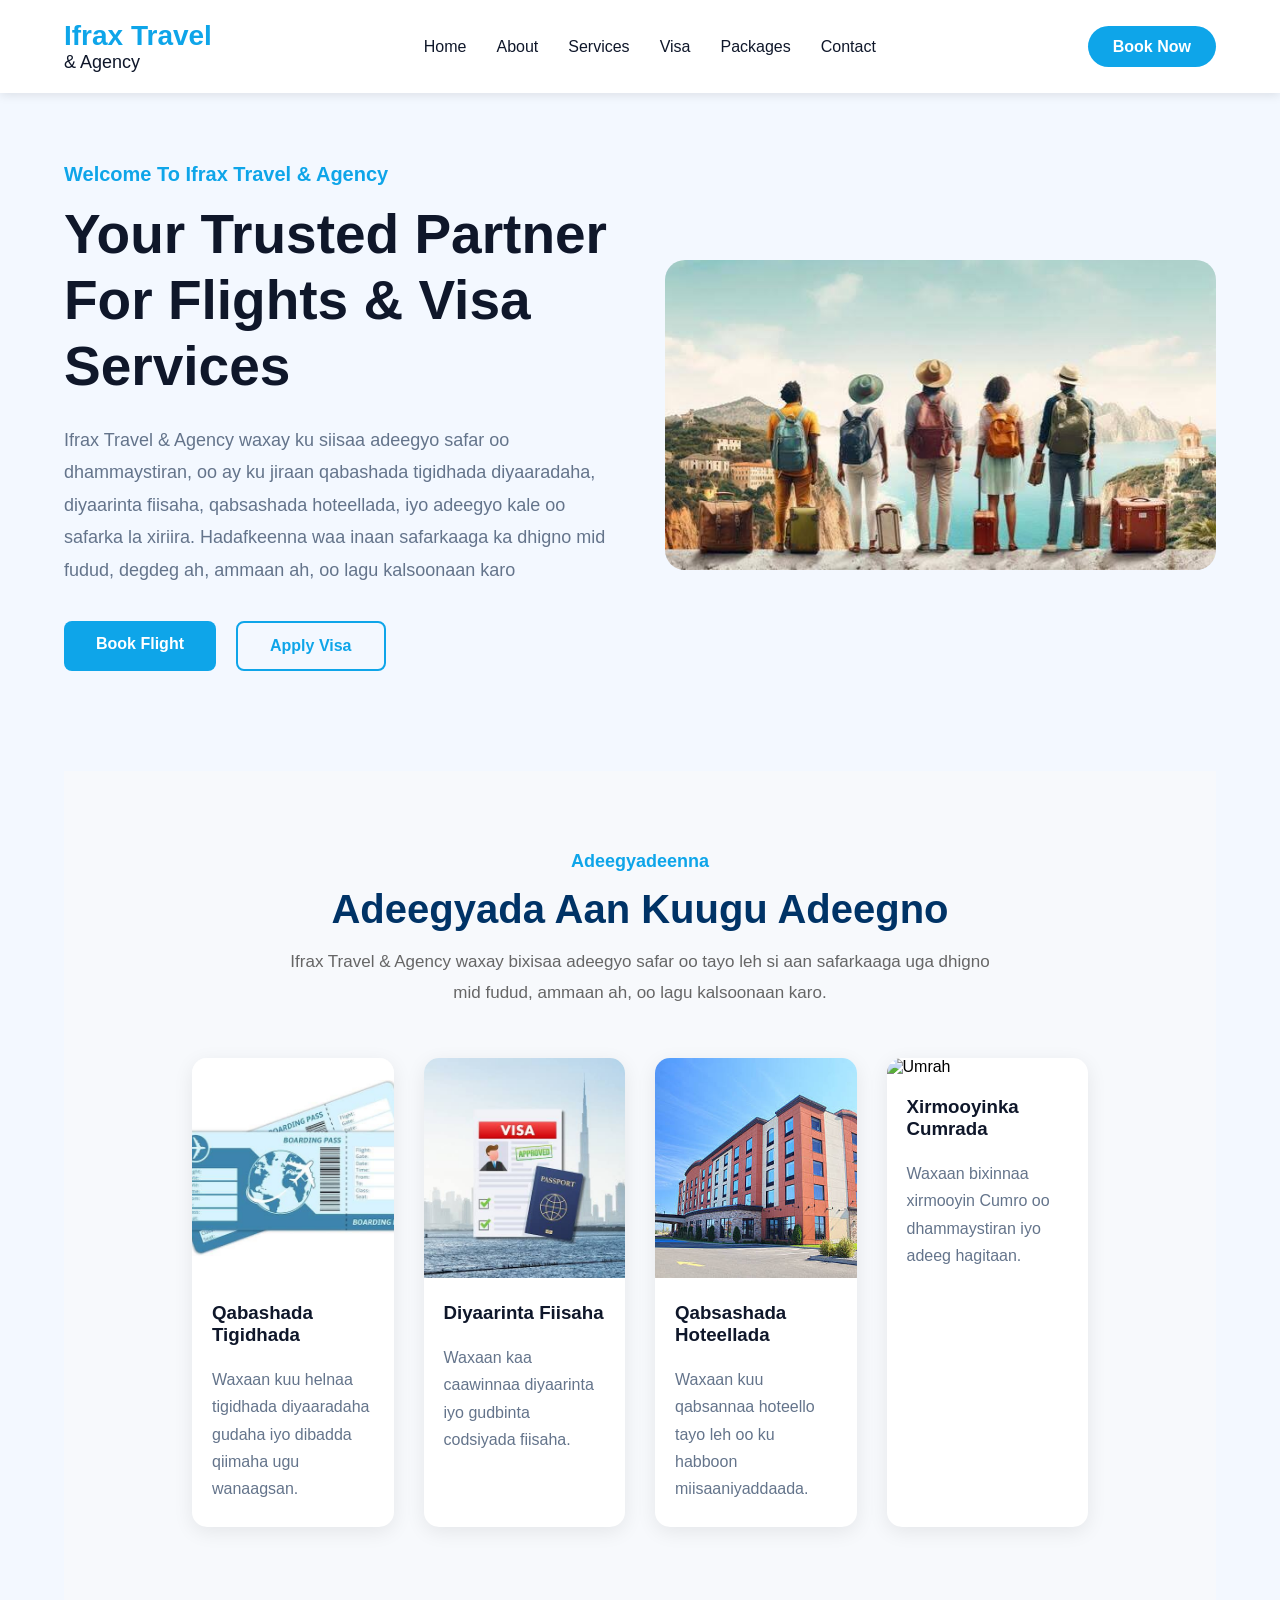
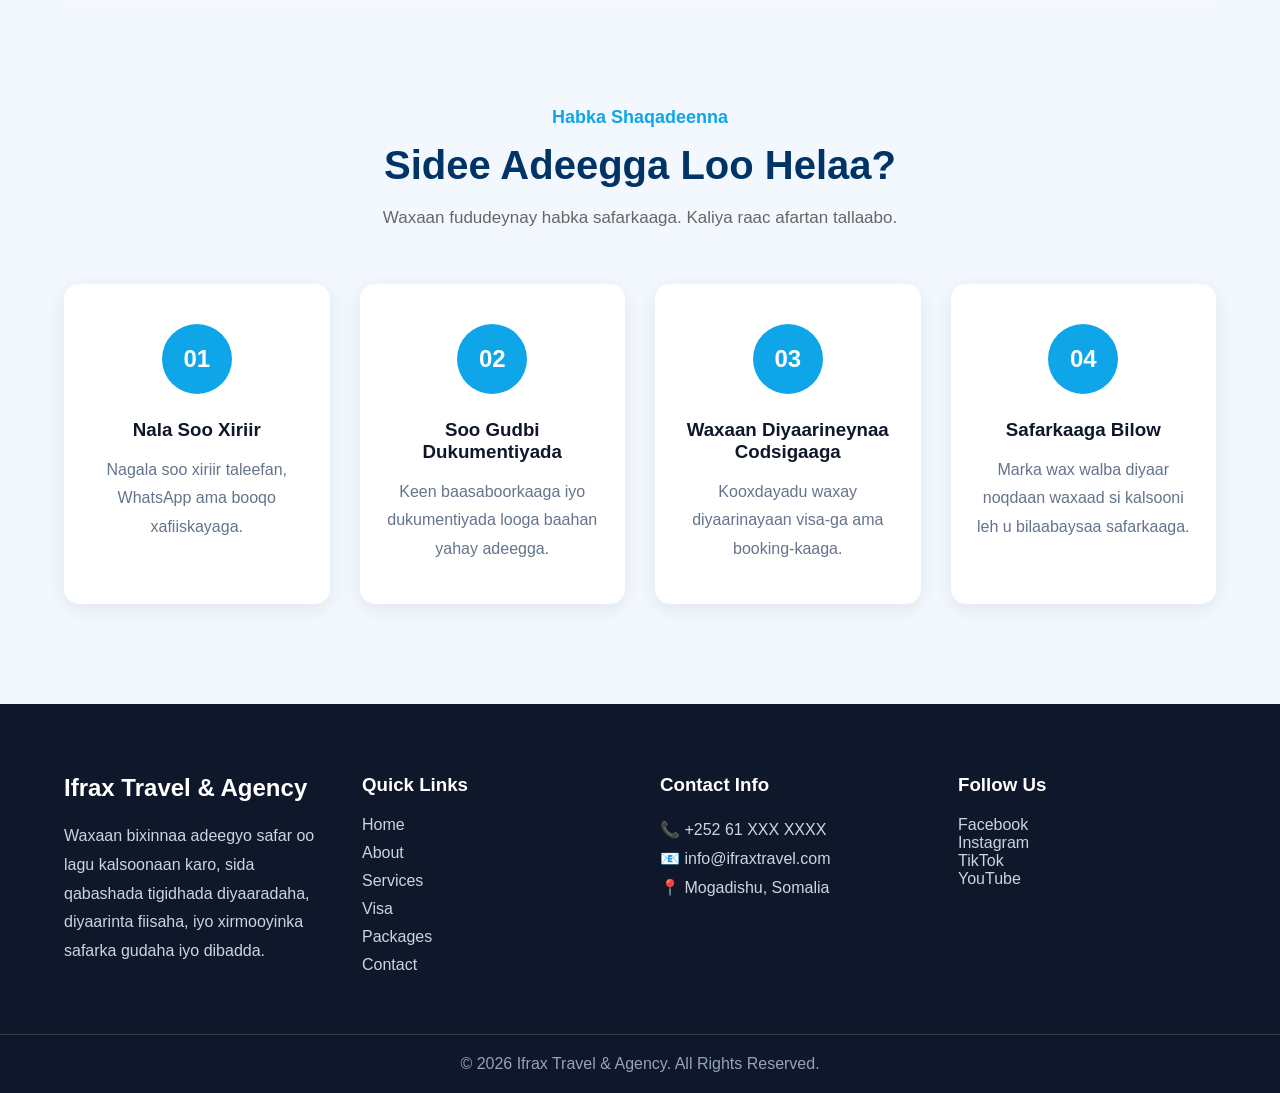
==== index.html @ fdf084fd "waxan ku so daray prjactgaan inaad u ssameysid macamikagag xasiisis asiga u tagayo oo gamil kiisa ug" ====
<!DOCTYPE html>
<html lang="en">

<head>

    <!-- Character Encoding -->
    <meta charset="UTF-8">

    <!-- Responsive Design -->
    <meta name="viewport" content="width=device-width, initial-scale=1.0">

    <!-- Website Title -->
    <title>Ifrax Travel & Agency</title>

    <!-- CSS File -->
    <link rel="stylesheet" href="css/style.css">

</head>

<body>

    <!-- Main Header Start -->
    <header class="main-header">

        <div class="container">

            <!-- Logo -->
            <div class="logo">
                <h1>Ifrax Travel</h1>
                <span>& Agency</span>
            </div>


            <!-- Navigation Menu -->
            <nav class="navbar">

                <ul>
                    <li><a href="index.html">Home</a></li>
                    <li><a href="about.html">About</a></li>
                    <li><a href="Services.html">Services</a></li>
                    <li><a href="Visa.html">Visa</a></li>
                    <li><a href="Packages.html">Packages</a></li>
                    <li><a href="Contact.html">Contact</a></li>
                </ul>

            </nav>


            <!-- Button -->
            <div class="header-btn">
                <a href="foom.html">Book Now</a>
            </div>


        </div>

    </header>
    <!-- Main Header End -->
     <!-- ================= HERO SECTION START ================= -->

<section class="hero">

    <div class="hero-content">

        <h4>Welcome To Ifrax Travel & Agency</h4>

        <h1>
            Your Trusted Partner <br>
            For Flights & Visa Services
        </h1>

        <p>
            Ifrax Travel & Agency waxay ku siisaa adeegyo safar oo dhammaystiran, oo ay ku jiraan qabashada tigidhada 
            diyaaradaha, diyaarinta fiisaha, qabsashada hoteellada, iyo adeegyo kale oo safarka la xiriira. 
            Hadafkeenna waa inaan safarkaaga ka dhigno mid fudud, degdeg ah, ammaan ah, oo lagu kalsoonaan karo
        </p>

        <div class="hero-buttons">

            <a href="Book Flight.html" class="btn-primary">Book Flight</a>

            <a href="ApplyVisa.html" class="btn-secondary">Apply Visa</a>

        </div>

    </div>


    <div class="hero-image">

        <img src="sawiro/images.jpg" alt="Travel Hero">

    </div>

</section>

<!-- ================= HERO SECTION END ================= -->
 <!-- ================= OUR SERVICES START ================= -->

<section class="services">

    <div class="section-title">

        <h5>Adeegyadeenna</h5>

        <h2>Adeegyada Aan Kuugu Adeegno</h2>

        <p>
            Ifrax Travel & Agency waxay bixisaa adeegyo safar oo tayo leh si aan
            safarkaaga uga dhigno mid fudud, ammaan ah, oo lagu kalsoonaan karo.
        </p>

    </div>

    <div class="service-container">

        <div class="service-card">

            <img src="sawiro/tiket.jpg" alt="Flight Booking">

            <h3>Qabashada Tigidhada</h3>

            <p>
                Waxaan kuu helnaa tigidhada diyaaradaha gudaha iyo dibadda
                qiimaha ugu wanaagsan.
            </p>

        </div>


        <div class="service-card">

            <img src="sawiro/visa.jpg" alt="Visa">

            <h3>Diyaarinta Fiisaha</h3>

            <p>
                Waxaan kaa caawinnaa diyaarinta iyo gudbinta codsiyada fiisaha.
            </p>

        </div>


        <div class="service-card">

            <img src="sawiro/hotel.jpg" alt="Hotel">

            <h3>Qabsashada Hoteellada</h3>

            <p>
                Waxaan kuu qabsannaa hoteello tayo leh oo ku habboon miisaaniyaddaada.
            </p>

        </div>


        <div class="service-card">

            <img src="sawiro/umrah.jpg" alt="Umrah">

            <h3>Xirmooyinka Cumrada</h3>

            <p>
                Waxaan bixinnaa xirmooyin Cumro oo dhammaystiran iyo adeeg hagitaan.
            </p>

        </div>

    </div>

</section>

<!-- ================= OUR SERVICES END ================= -->
 <!-- ================= HOW IT WORKS START ================= -->

<section class="process">

    <div class="section-title">

        <h5>Habka Shaqadeenna</h5>

        <h2>Sidee Adeegga Loo Helaa?</h2>

        <p>
            Waxaan fududeynay habka safarkaaga. Kaliya raac afartan tallaabo.
        </p>

    </div>

    <div class="process-container">

        <div class="process-card">
            <div class="number">01</div>

            <h3>Nala Soo Xiriir</h3>

            <p>
                Nagala soo xiriir taleefan, WhatsApp ama booqo xafiiskayaga.
            </p>
        </div>


        <div class="process-card">
            <div class="number">02</div>

            <h3>Soo Gudbi Dukumentiyada</h3>

            <p>
                Keen baasaboorkaaga iyo dukumentiyada looga baahan yahay adeegga.
            </p>
        </div>


        <div class="process-card">
            <div class="number">03</div>

            <h3>Waxaan Diyaarineynaa Codsigaaga</h3>

            <p>
                Kooxdayadu waxay diyaarinayaan visa-ga ama booking-kaaga.
            </p>
        </div>


        <div class="process-card">
            <div class="number">04</div>

            <h3>Safarkaaga Bilow</h3>

            <p>
                Marka wax walba diyaar noqdaan waxaad si kalsooni leh u bilaabaysaa safarkaaga.
            </p>
        </div>

    </div>

</section>

<!-- ================= HOW IT WORKS END ================= -->
 <!--================ FOOTER START ================-->

<footer class="footer">

    <div class="footer-container">

        <!-- Company -->
        <div class="footer-box">

            <h2>Ifrax Travel & Agency</h2>

            <p>
                Waxaan bixinnaa adeegyo safar oo lagu kalsoonaan karo, sida
                qabashada tigidhada diyaaradaha, diyaarinta fiisaha, iyo
                xirmooyinka safarka gudaha iyo dibadda.
            </p>

        </div>

        <!-- Quick Links -->
        <div class="footer-box">

            <h3>Quick Links</h3>

            <ul>
                <li><a href="index.html">Home</a></li>
                <li><a href="about.html">About</a></li>
                <li><a href="services.html">Services</a></li>
                <li><a href="visa.html">Visa</a></li>
                <li><a href="packages.html">Packages</a></li>
                <li><a href="contact.html">Contact</a></li>
            </ul>

        </div>

        <!-- Contact -->
        <div class="footer-box">

            <h3>Contact Info</h3>

            <p>📞 +252 61 XXX XXXX</p>
            <p>📧 info@ifraxtravel.com</p>
            <p>📍 Mogadishu, Somalia</p>

        </div>

        <!-- Social -->
        <div class="footer-box">

            <h3>Follow Us</h3>

            <a href="#">Facebook</a><br>
            <a href="#">Instagram</a><br>
            <a href="#">TikTok</a><br>
            <a href="#">YouTube</a>

        </div>

    </div>

    <div class="copyright">

        <p>
            © 2026 Ifrax Travel & Agency. All Rights Reserved.
        </p>

    </div>

</footer>

<!--================ FOOTER END ================-->


</body>


</html>
---- css/style.css ----
/* Google Font */
@import url('https://fonts.googleapis.com/css2?family=Poppins:wght@400;500;600;700&display=swap');


/* General Setting */
*{
    margin: 0;
    padding: 0;
    box-sizing: border-box;
}


body{
    font-family: 'Poppins', sans-serif;
}


/* Container */
.container{
    width: 90%;
    max-width: 1200px;
    margin: auto;

    display: flex;
    align-items: center;
    justify-content: space-between;
}


/* Main Header */
.main-header{

    background-color: #ffffff;
    padding: 20px 0;

    box-shadow: 0 2px 10px rgba(0,0,0,0.1);

}


/* Logo */
.logo h1{

    color: #0ea5e9;
    font-size: 28px;

}


.logo span{

    color: #0f172a;
    font-size: 18px;

}


/* Navbar */

.navbar ul{

    display: flex;
    list-style: none;
    gap: 30px;

}


.navbar ul li a{

    text-decoration: none;
    color: #0f172a;
    font-size: 16px;
    font-weight: 500;

    transition: 0.3s;

}


.navbar ul li a:hover{

    color: #0ea5e9;

}


/* Button */

.header-btn a{

    text-decoration: none;
    background-color: #0ea5e9;
    color: white;

    padding: 12px 25px;
    border-radius: 25px;

    font-weight: 600;

    transition: 0.3s;

}


.header-btn a:hover{

    background-color: #0f172a;

}
/* ================= HERO SECTION ================= */

.hero{
    width: 90%;
    max-width: 1200px;
    margin: 70px auto;

    display: flex;
    justify-content: space-between;
    align-items: center;
    gap: 50px;
}

.hero-content{
    flex: 1;
}

.hero-content h4{
    color: #0ea5e9;
    font-size: 20px;
    margin-bottom: 15px;
}

.hero-content h1{
    font-size: 55px;
    color: #0f172a;
    line-height: 1.2;
    margin-bottom: 25px;
}

.hero-content p{
    font-size: 18px;
    color: #64748b;
    line-height: 1.8;
    margin-bottom: 35px;
}

.hero-buttons{
    display: flex;
    gap: 20px;
}

.btn-primary{
    background: #0ea5e9;
    color: #fff;
    padding: 14px 32px;
    text-decoration: none;
    border-radius: 8px;
    font-weight: 600;
}

.btn-primary:hover{
    background: #0284c7;
}

.btn-secondary{
    border: 2px solid #0ea5e9;
    color: #0ea5e9;
    padding: 14px 32px;
    text-decoration: none;
    border-radius: 8px;
    font-weight: 600;
}

.btn-secondary:hover{
    background: #0ea5e9;
    color: white;
}

.hero-image{
    flex: 1;
}

.hero-image img{
    width: 100%;
    border-radius: 20px;
}
/* ================= SERVICES ================= */

.services{

    width:90%;
    max-width:1200px;
    margin:100px auto;

}

.section-title{

    text-align:center;
    margin-bottom:60px;

}

.section-title h5{

    color:#0ea5e9;
    font-size:18px;

}

.section-title h2{

    font-size:40px;
    color:#0f172a;
    margin:15px 0;

}

.section-title p{

    color:#64748b;
    line-height:1.8;
    max-width:700px;
    margin:auto;

}

.service-container{

    display:grid;
    grid-template-columns:repeat(4,1fr);
    gap:30px;

}

.service-card{

    background:#fff;
    border-radius:15px;
    overflow:hidden;
    box-shadow:0 5px 20px rgba(0,0,0,.08);
    transition:.3s;

}

.service-card:hover{

    transform:translateY(-10px);

}

.service-card img{

    width:100%;
    height:220px;
    object-fit:cover;

}

.service-card h3{

    padding:20px;
    color:#0f172a;

}

.service-card p{

    padding:0 20px 25px;
    color:#64748b;
    line-height:1.7;

}
/* ================= HOW IT WORKS ================= */

.process{

    width:90%;
    max-width:1200px;
    margin:100px auto;

}

.process-container{

    display:grid;
    grid-template-columns:repeat(4,1fr);
    gap:30px;

}

.process-card{

    background:#ffffff;
    padding:40px 25px;
    text-align:center;
    border-radius:15px;
    box-shadow:0 5px 20px rgba(0,0,0,.08);
    transition:.3s;

}

.process-card:hover{

    transform:translateY(-10px);

}

.number{

    width:70px;
    height:70px;

    margin:0 auto 25px;

    background:#0ea5e9;
    color:white;

    border-radius:50%;

    display:flex;
    justify-content:center;
    align-items:center;

    font-size:24px;
    font-weight:700;

}

.process-card h3{

    color:#0f172a;
    margin-bottom:15px;

}

.process-card p{

    color:#64748b;
    line-height:1.8;

}
/*================ FOOTER =================*/

.footer{

    background:#0f172a;
    color:white;
    margin-top:100px;
    padding:70px 0 20px;

}

.footer-container{

    width:90%;
    max-width:1200px;
    margin:auto;

    display:grid;
    grid-template-columns:repeat(4,1fr);
    gap:40px;

}

.footer-box h2,
.footer-box h3{

    margin-bottom:20px;

}

.footer-box p{

    color:#cbd5e1;
    line-height:1.8;

}

.footer-box ul{

    list-style:none;

}

.footer-box ul li{

    margin-bottom:10px;

}

.footer-box ul li a,
.footer-box a{

    color:#cbd5e1;
    text-decoration:none;
    transition:.3s;

}

.footer-box ul li a:hover,
.footer-box a:hover{

    color:#0ea5e9;

}

.copyright{

    text-align:center;
    margin-top:50px;
    padding-top:20px;
    border-top:1px solid rgba(255,255,255,.15);

}

.copyright p{

    color:#94a3b8;

}
/*================ ABOUT HERO =================*/

.about-hero{

    width:90%;
    max-width:1200px;
    margin:90px auto;

    display:flex;
    justify-content:space-between;
    align-items:center;
    gap:60px;

}

.about-content{

    flex:1;

}

.about-content h4{

    color:#2196f3;
    font-size:20px;
    margin-bottom:15px;

}

.about-content h1{

    font-size:50px;
    color:#16213e;
    margin-bottom:20px;

}

.about-content p{

    color:#666;
    line-height:1.9;
    margin-bottom:35px;

}

.about-btn{

    display:inline-block;
    padding:15px 35px;

    background:#2196f3;
    color:#fff;

    text-decoration:none;

    border-radius:8px;

    transition:.3s;

}

.about-btn:hover{

    background:#0b79d0;

}

.about-image{

    flex:1;

}

.about-image img{

    width:100%;
    border-radius:20px;

}
*{
    margin:0;
    padding:0;
    box-sizing:border-box;
    font-family:Arial,sans-serif;
}

body{
    background:#f3f8ff;
}

.booking-container{

    width:90%;
    max-width:700px;

    margin:60px auto;

    background:#fff;

    padding:35px;

    border-radius:10px;

    box-shadow:0 5px 20px rgba(0,0,0,.15);

}

.booking-container h2{

    text-align:center;

    color:#0066cc;

    margin-bottom:10px;

}

.booking-container p{

    text-align:center;

    color:#666;

    margin-bottom:30px;

}

.input-box{

    margin-bottom:20px;

}

.input-box label{

    display:block;

    margin-bottom:8px;

    font-weight:bold;

}

.input-box input,
.input-box select,
.input-box textarea{

    width:100%;

    padding:14px;

    border:1px solid #ccc;

    border-radius:6px;

    font-size:16px;

}

.input-box input:focus,
.input-box select:focus,
.input-box textarea:focus{

    border:1px solid #0066cc;

    outline:none;

}

textarea{

    resize:none;

}

.btn{

    width:100%;

    padding:15px;

    background:#0066cc;

    color:#fff;

    border:none;

    border-radius:6px;

    cursor:pointer;

    font-size:18px;

    transition:.3s;

}

.btn:hover{

    background:#004999;

}
/* CONTACT */

.contact{

    padding:80px 10%;

    background:#f8f9fa;

}

.contact-title{

    text-align:center;

    margin-bottom:50px;

}

.contact-title h2{

    font-size:38px;

    color:#003366;

    margin-bottom:15px;

}

.contact-title p{

    color:#666;

    font-size:17px;

}

.contact-container{

    display:flex;

    justify-content:space-between;

    gap:40px;

    flex-wrap:wrap;

}

.contact-info{

    flex:1;

    min-width:300px;

}

.contact-info h3{

    color:#003366;

    margin-bottom:20px;

}

.contact-info p{

    margin-bottom:18px;

    color:#555;

    line-height:1.8;

}

.contact-form{

    flex:1;

    min-width:300px;

}

.contact-form form{

    display:flex;

    flex-direction:column;

    gap:18px;

}

.contact-form input,
.contact-form select,
.contact-form textarea{

    width:100%;

    padding:14px;

    border:1px solid #ccc;

    border-radius:6px;

    outline:none;

    font-size:16px;

}

.contact-form input:focus,
.contact-form select:focus,
.contact-form textarea:focus{

    border-color:#0077cc;

}

.contact-form textarea{

    resize:none;

}

.contact-form button{

    background:#0077cc;

    color:white;

    border:none;

    padding:15px;

    border-radius:6px;

    font-size:17px;

    cursor:pointer;

    transition:.3s;

}

.contact-form button:hover{

    background:#005fa3;

}

@media(max-width:768px){

.contact-container{

flex-direction:column;

}

}
/*================ SERVICES ================*/

.services{

    padding:80px 10%;

    background:#f7f9fc;

}

.section-title{

    text-align:center;

    margin-bottom:50px;

}

.section-title h2{

    font-size:40px;

    color:#003366;

    margin-bottom:15px;

}

.section-title p{

    color:#666;

    font-size:17px;

}

.services-container{

    display:grid;

    grid-template-columns:repeat(auto-fit,minmax(280px,1fr));

    gap:30px;

}

.service-box{

    background:#fff;

    padding:35px;

    text-align:center;

    border-radius:10px;

    box-shadow:0 5px 15px rgba(0,0,0,.08);

    transition:.4s;

}

.service-box:hover{

    transform:translateY(-10px);

}

.service-icon{

    font-size:50px;

    margin-bottom:20px;

}

.service-box h3{

    color:#003366;

    margin-bottom:15px;

}

.service-box p{

    color:#666;

    line-height:1.8;

}
/*================ VISA SECTION ================*/

.visa{

    padding:80px 10%;

    background:#ffffff;

}

.visa-title{

    text-align:center;

    margin-bottom:50px;

}

.visa-title h2{

    font-size:40px;

    color:#003366;

    margin-bottom:15px;

}

.visa-title p{

    font-size:17px;

    color:#666;

}

.visa-container{

    display:grid;

    grid-template-columns:repeat(auto-fit,minmax(280px,1fr));

    gap:30px;

}

.visa-box{

    background:#f8f9fa;

    padding:35px;

    border-radius:10px;

    text-align:center;

    box-shadow:0 5px 15px rgba(0,0,0,.08);

    transition:.3s;

}

.visa-box:hover{

    transform:translateY(-10px);

}

.visa-icon{

    font-size:50px;

    margin-bottom:20px;

}

.visa-box h3{

    color:#003366;

    margin-bottom:15px;

}

.visa-box p{

    color:#666;

    line-height:1.8;

}
/*================ VISA SECTION ================*/

.visa{

    padding:80px 10%;

    background:#f8f9fa;

}

.visa-container{

    display:grid;

    grid-template-columns:repeat(auto-fit,minmax(280px,1fr));

    gap:30px;

}

.visa-card{

    background:#ffffff;

    padding:30px;

    border-radius:10px;

    text-align:center;

    box-shadow:0 5px 15px rgba(0,0,0,.1);

    transition:.4s;

}

.visa-card:hover{

    transform:translateY(-8px);

}

.visa-card h3{

    color:#003366;

    margin-bottom:15px;

    font-size:24px;

}

.visa-card p{

    color:#666;

    line-height:1.8;

}
/*================ PACKAGES ================*/

.packages{

    padding:80px 10%;
    background:#f8f9fa;

}

.packages-container{

    display:grid;
    grid-template-columns:repeat(auto-fit,minmax(300px,1fr));
    gap:30px;

}

.package-card{

    background:#fff;
    border-radius:12px;
    overflow:hidden;
    box-shadow:0 8px 20px rgba(0,0,0,.10);
    transition:.4s;

}

.package-card:hover{

    transform:translateY(-10px);

}

.package-card img{

    width:100%;
    height:220px;
    object-fit:cover;

}

.package-content{

    padding:25px;

}

.package-content h3{

    color:#003366;
    margin-bottom:10px;

}

.package-content p{

    color:#666;
    margin-bottom:15px;

}

.package-content ul{

    list-style:none;
    margin-bottom:20px;

}

.package-content ul li{

    padding:8px 0;
    color:#444;

}

.package-content h4{

    color:#0077cc;
    font-size:28px;
    margin-bottom:20px;

}

.package-btn{

    display:inline-block;
    padding:12px 30px;
    background:#0077cc;
    color:#fff;
    text-decoration:none;
    border-radius:6px;
    transition:.3s;

}

.package-btn:hover{

    background:#005fa3;

}
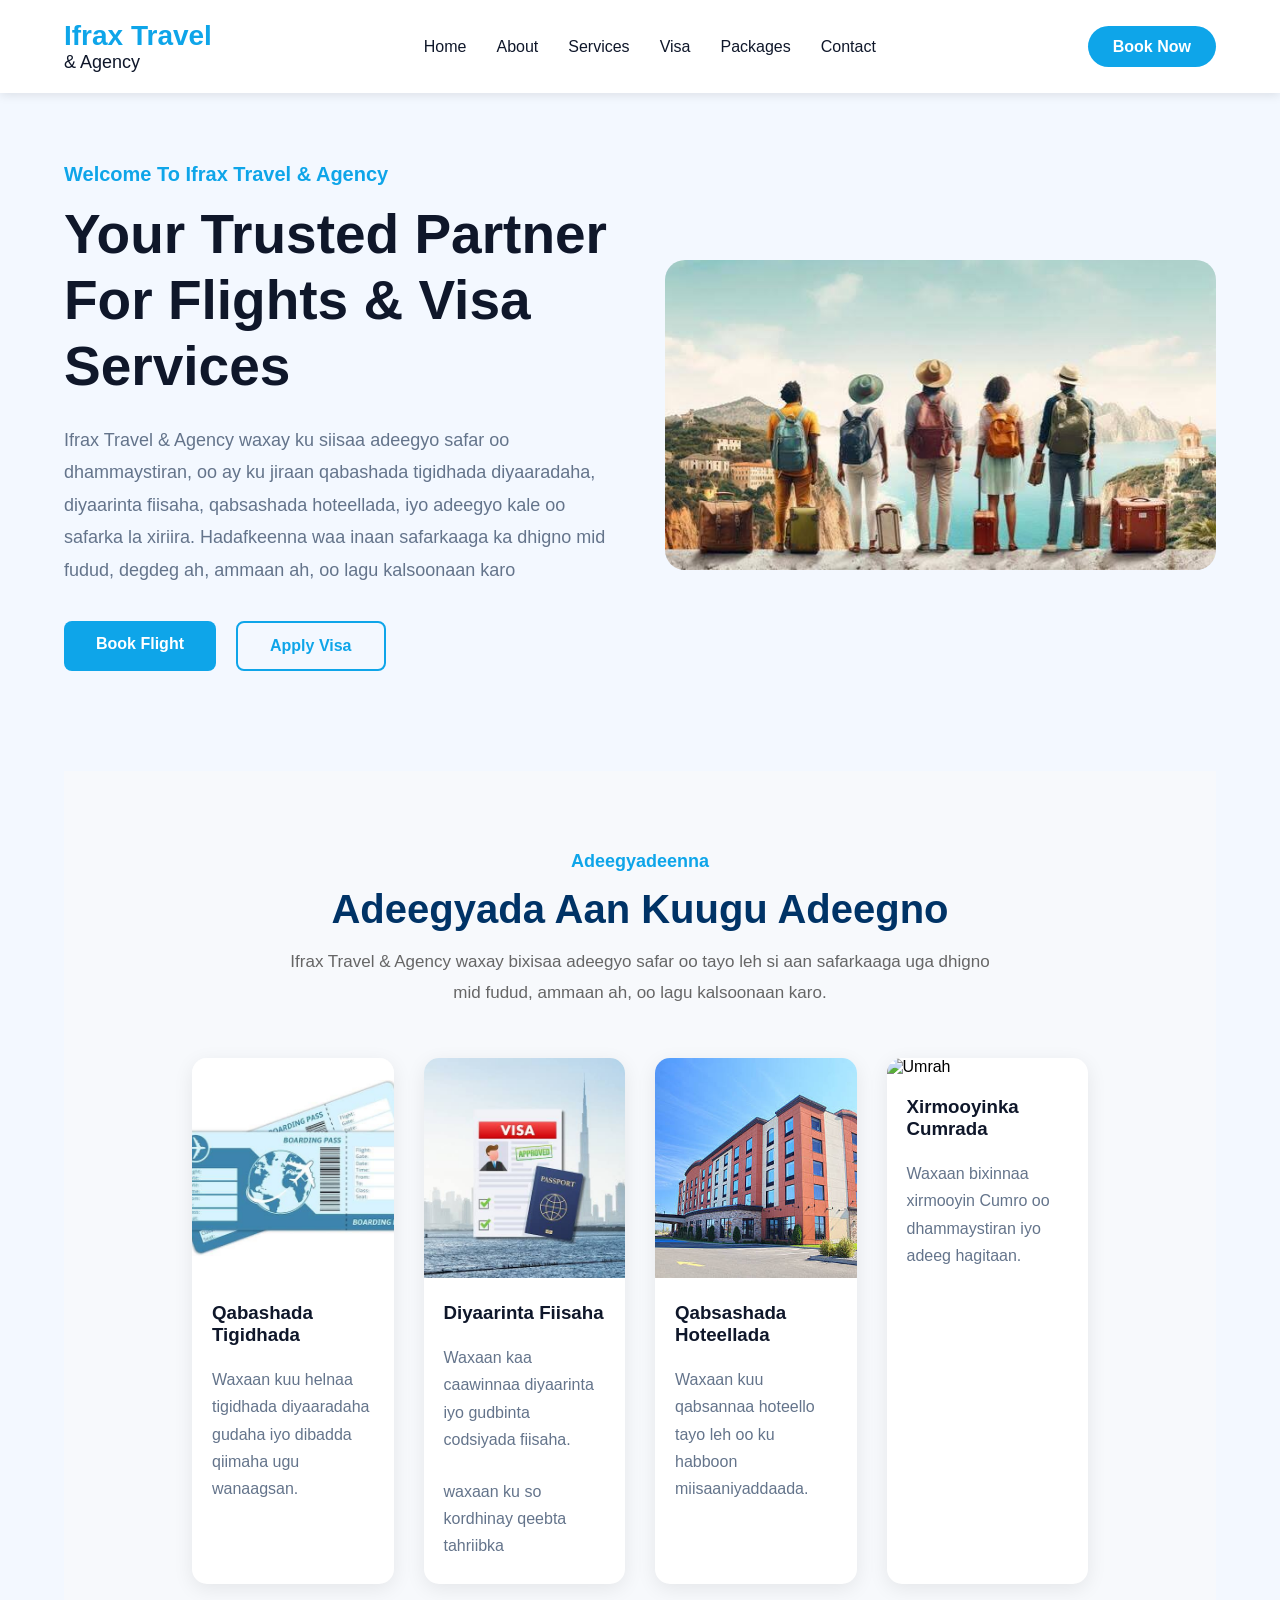
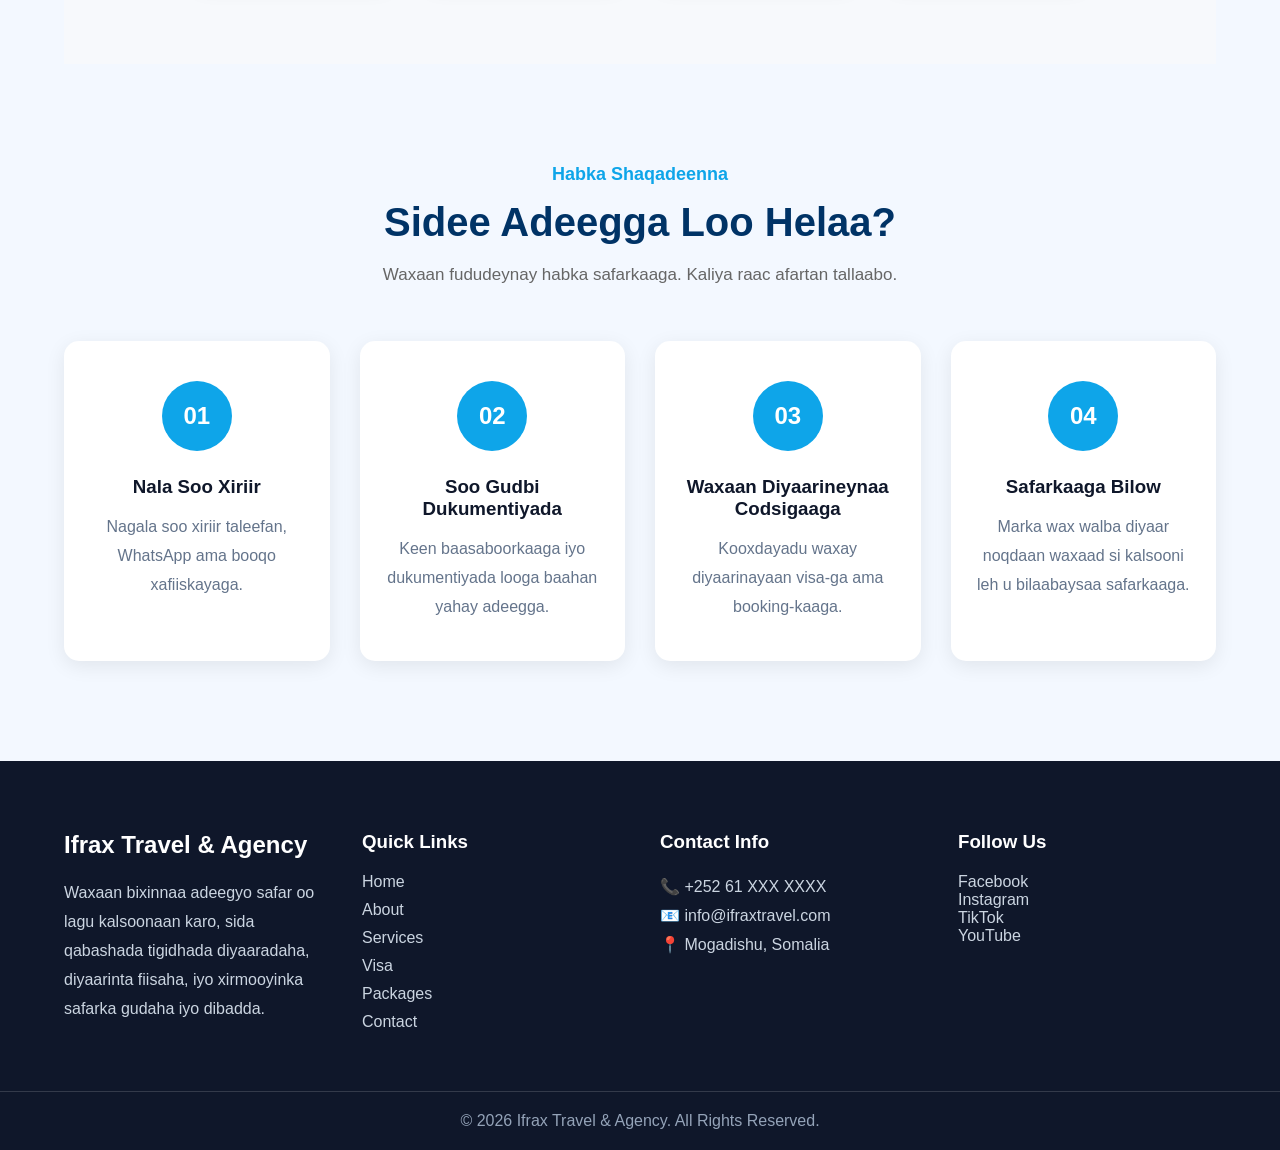
==== commit 70eac0c2: "waxaan wax ka badalay qeybta index ka aan ku  cadeyaya inan ku so daray tahriibta" ====
--- a/index.html
+++ b/index.html
@@ -137,6 +137,7 @@
             <p>
                 Waxaan kaa caawinnaa diyaarinta iyo gudbinta codsiyada fiisaha.
             </p>
+            <p>waxaan ku so kordhinay qeebta tahriibka</p>
 
         </div>
 
